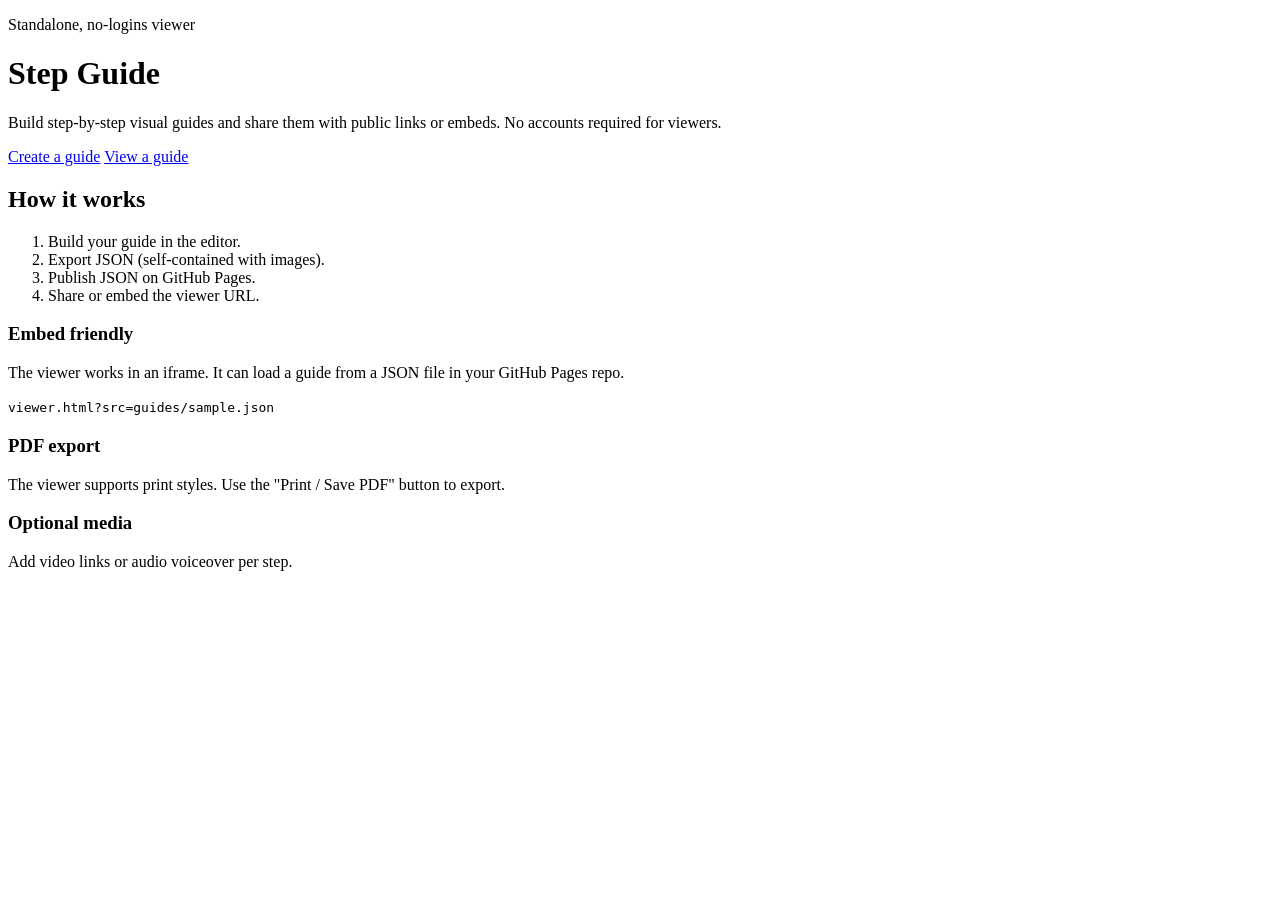
==== index.html @ 1f452249 "Add files via upload" ====
<!doctype html>
<html lang="en">
  <head>
    <meta charset="utf-8" />
    <meta name="viewport" content="width=device-width, initial-scale=1" />
    <title>Step Guide - Static Guide Builder</title>
    <link rel="stylesheet" href="assets/app.css" />
  </head>
  <body>
    <main class="shell">
      <header class="hero">
        <div>
          <p class="eyebrow">Standalone, no-logins viewer</p>
          <h1>Step Guide</h1>
          <p class="lede">
            Build step-by-step visual guides and share them with public links or embeds.
            No accounts required for viewers.
          </p>
          <div class="actions">
            <a class="btn primary" href="editor.html">Create a guide</a>
            <a class="btn" href="viewer.html">View a guide</a>
          </div>
        </div>
        <div class="card">
          <h2>How it works</h2>
          <ol>
            <li>Build your guide in the editor.</li>
            <li>Export JSON (self-contained with images).</li>
            <li>Publish JSON on GitHub Pages.</li>
            <li>Share or embed the viewer URL.</li>
          </ol>
        </div>
      </header>

      <section class="grid">
        <div class="panel">
          <h3>Embed friendly</h3>
          <p>
            The viewer works in an iframe. It can load a guide from a JSON file in
            your GitHub Pages repo.
          </p>
          <code class="code">viewer.html?src=guides/sample.json</code>
        </div>
        <div class="panel">
          <h3>PDF export</h3>
          <p>
            The viewer supports print styles. Use the "Print / Save PDF" button
            to export.
          </p>
        </div>
        <div class="panel">
          <h3>Optional media</h3>
          <p>
            Add video links or audio voiceover per step.
          </p>
        </div>
      </section>
    </main>
  </body>
</html>
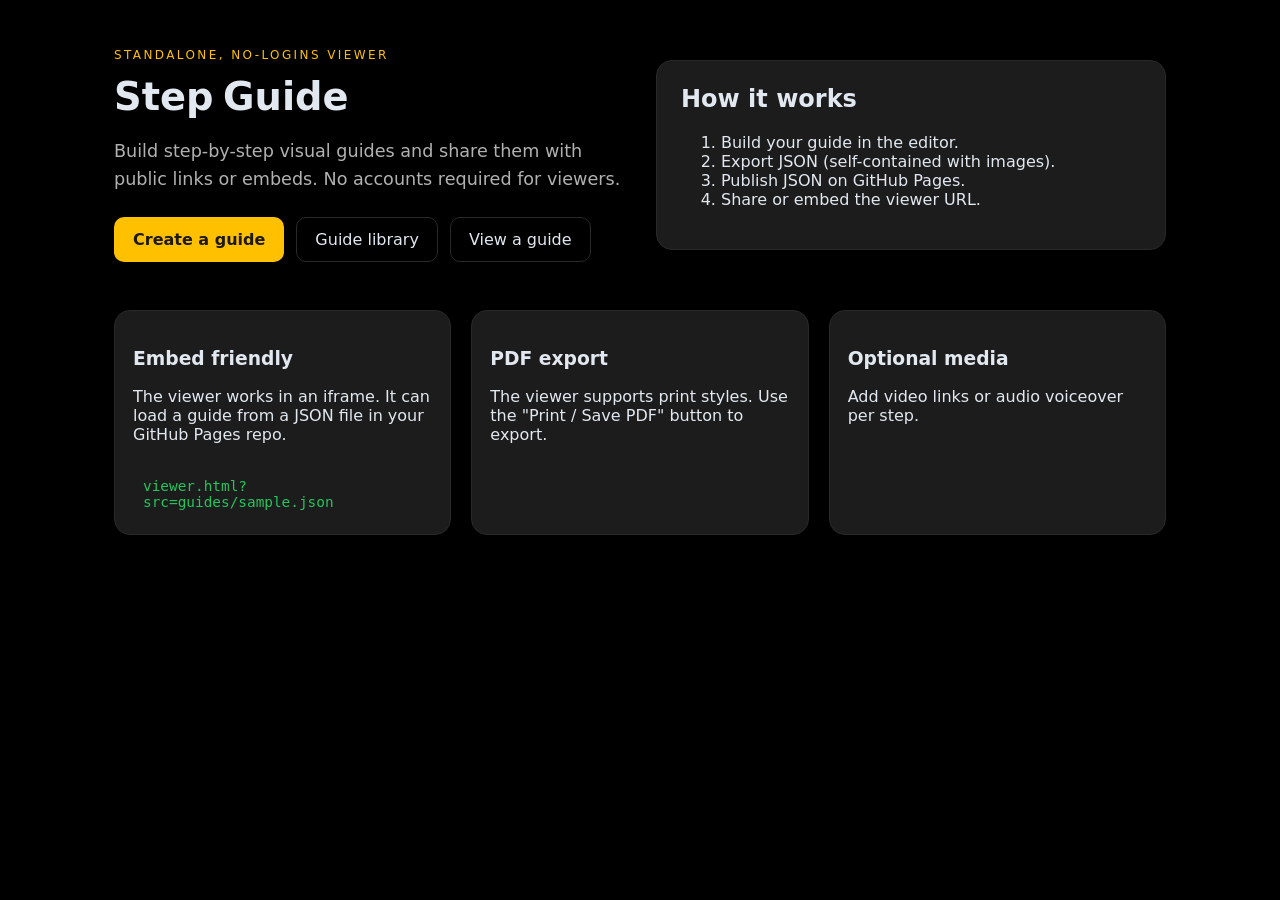
==== commit 0827f3a3: "Guide Library + GitHub Publish Flow What’s new  Guide Library page with search, edit, preview, publi" ====
--- a/index.html
+++ b/index.html
@@ -18,6 +18,7 @@
           </p>
           <div class="actions">
             <a class="btn primary" href="editor.html">Create a guide</a>
+            <a class="btn" href="library.html">Guide library</a>
             <a class="btn" href="viewer.html">View a guide</a>
           </div>
         </div>
--- a/assets/app.css
+++ b/assets/app.css
@@ -0,0 +1,391 @@
+:root {
+  --bg: #000000;
+  --panel: #353535;
+  --accent: #ffc000;
+  --accent-2: #22c55e;
+  --text: #e2e8f0;
+  --muted: #b1b1b1;
+  --card: #1c1c1c;
+  --border: #292929;
+  --shadow: 0 10px 30px rgba(0, 0, 0, 0.45);
+  --radius: 16px;
+  --radius-sm: 10px;
+  --font: "Futura", "Space Grotesk", "Trebuchet MS", system-ui, sans-serif;
+}
+
+* {
+  box-sizing: border-box;
+}
+
+body {
+  margin: 0;
+  font-family: var(--font);
+  /* background: radial-gradient(circle at top, #3b3b3b 0%, #292929 45%, #000000 100%); */
+  background: var(--bg);
+  color: var(--text);
+  min-height: 100vh;
+}
+
+a {
+  color: inherit;
+  text-decoration: none;
+}
+
+.shell {
+  max-width: 1100px;
+  margin: 0 auto;
+  padding: 48px 24px 64px;
+}
+
+.hero {
+  display: grid;
+  grid-template-columns: repeat(auto-fit, minmax(280px, 1fr));
+  gap: 32px;
+  align-items: center;
+}
+
+.eyebrow {
+  text-transform: uppercase;
+  font-size: 12px;
+  letter-spacing: 0.2em;
+  color: var(--accent);
+  margin: 0 0 12px;
+}
+
+h1 {
+  font-size: clamp(2.4rem, 3vw, 3.4rem);
+  letter-spacing: 0em;
+  word-spacing: -0.1em;
+  margin: 0 0 12px;
+}
+
+.lede {
+  color: var(--muted);
+  font-size: 1.1rem;
+  line-height: 1.6;
+}
+
+.actions {
+  margin-top: 24px;
+  display: flex;
+  gap: 12px;
+  flex-wrap: wrap;
+}
+
+.btn {
+  padding: 12px 18px;
+  border: 1px solid var(--border);
+  border-radius: var(--radius-sm);
+  background: transparent;
+  color: var(--text);
+  cursor: pointer;
+  transition: transform 150ms ease, border 150ms ease, background 150ms ease;
+}
+
+.btn.primary {
+  background: var(--accent);
+  color: #1c1917;
+  border-color: transparent;
+  font-weight: 600;
+}
+
+.btn:hover {
+  transform: translateY(-2px);
+  border-color: var(--accent);
+}
+
+.card {
+  background: var(--card);
+  border: 1px solid var(--border);
+  border-radius: var(--radius);
+  padding: 24px;
+  box-shadow: var(--shadow);
+}
+
+.card h2 {
+  margin-top: 0;
+}
+
+.grid {
+  margin-top: 48px;
+  display: grid;
+  gap: 20px;
+  grid-template-columns: repeat(auto-fit, minmax(220px, 1fr));
+}
+
+.panel {
+  border: 1px solid var(--border);
+  border-radius: var(--radius);
+  padding: 18px;
+  background: var(--card);
+}
+
+.code {
+  display: inline-block;
+  margin-top: 12px;
+  padding: 6px 10px;
+  background: var(--card);
+  border-radius: 8px;
+  font-size: 0.9rem;
+  color: var(--accent-2);
+}
+
+.editor-shell,
+.viewer-shell {
+  max-width: 1200px;
+  margin: 0 auto;
+  padding: 32px 20px 64px;
+}
+
+.editor-layout {
+  display: grid;
+  grid-template-columns: 280px 1fr;
+  gap: 24px;
+}
+
+@media (max-width: 900px) {
+  .editor-layout {
+    grid-template-columns: 1fr;
+  }
+}
+
+.panel-list {
+  background: var(--card);
+  border: 1px solid var(--border);
+  border-radius: var(--radius);
+  padding: 16px;
+}
+
+.panel-list h2 {
+  margin: 0 0 12px;
+}
+
+.step-item {
+  padding: 10px;
+  border-radius: 10px;
+  border: 1px solid transparent;
+  cursor: pointer;
+  color: var(--muted);
+  margin-bottom: 8px;
+}
+
+.step-item.active {
+  border-color: var(--accent);
+  background: #ffc00012;
+  color: var(--text);
+}
+
+.step-actions {
+  display: flex;
+  gap: 8px;
+  flex-wrap: wrap;
+  margin-top: 12px;
+}
+
+.form {
+  background: var(--card);
+  border: 1px solid var(--border);
+  border-radius: var(--radius);
+  padding: 20px;
+}
+
+.form label {
+  display: block;
+  margin-bottom: 14px;
+  color: var(--muted);
+}
+
+.form input,
+.form textarea,
+.form select {
+  width: 100%;
+  margin-top: 6px;
+  padding: 10px;
+  background: #101010;
+  border: 1px solid var(--border);
+  border-radius: 10px;
+  color: var(--text);
+  font-family: var(--font);
+}
+
+.form textarea {
+  min-height: 90px;
+  resize: vertical;
+}
+
+.preview {
+  background: #101010;
+  border: 1px dashed var(--border);
+  border-radius: var(--radius);
+  padding: 16px;
+  margin-top: 16px;
+}
+
+.preview img {
+  max-width: 100%;
+  height: auto;
+  display: block;
+  border-radius: 12px;
+}
+
+.marker {
+  position: absolute;
+  transform: translate(-50%, -50%);
+  background: var(--accent);
+  color: #1c1917;
+  font-weight: 700;
+  border-radius: 999px;
+  width: 28px;
+  height: 28px;
+  display: flex;
+  align-items: center;
+  justify-content: center;
+  box-shadow: var(--shadow);
+}
+
+.image-stage {
+  position: relative;
+  display: inline-block;
+  max-width: 100%;
+  overflow: hidden;
+}
+
+.image-stage img {
+  max-width: 100%;
+  height: auto;
+  display: block;
+  border-radius: 12px;
+}
+
+.viewer-header {
+  display: flex;
+  justify-content: space-between;
+  flex-wrap: wrap;
+  gap: 12px;
+  align-items: center;
+  margin-bottom: 24px;
+}
+
+.viewer-step {
+  background: var(--card);
+  border: 1px solid var(--border);
+  border-radius: var(--radius);
+  padding: 20px;
+  margin-bottom: 20px;
+  overflow: hidden;
+}
+
+.viewer-step h3 {
+  margin-top: 0;
+}
+
+.viewer-media {
+  margin-top: 12px;
+}
+
+.viewer-media iframe,
+.viewer-media video {
+  width: 100%;
+  border-radius: 12px;
+  border: 1px solid var(--border);
+}
+
+.audio {
+  margin-top: 12px;
+  width: 100%;
+}
+
+.print-only {
+  display: none;
+}
+
+@media print {
+  body {
+    background: #fff;
+    color: #111;
+  }
+
+  .viewer-shell {
+    padding: 0;
+  }
+
+  .btn,
+  .viewer-header a {
+    display: none;
+  }
+
+  .viewer-step {
+    page-break-inside: avoid;
+  }
+
+  .print-only {
+    display: block;
+  }
+}
+
+.library-panel {
+  background: var(--card);
+  border: 1px solid var(--border);
+  border-radius: var(--radius);
+  padding: 20px;
+  margin-bottom: 24px;
+}
+
+.library-grid {
+  display: grid;
+  grid-template-columns: repeat(auto-fit, minmax(200px, 1fr));
+  gap: 16px;
+}
+
+.library-grid input {
+  width: 100%;
+  margin-top: 6px;
+  padding: 10px;
+  background: #101010;
+  border: 1px solid var(--border);
+  border-radius: 10px;
+  color: var(--text);
+  font-family: var(--font);
+}
+
+.library-header {
+  display: flex;
+  flex-wrap: wrap;
+  align-items: center;
+  justify-content: space-between;
+  gap: 12px;
+  margin-bottom: 16px;
+}
+
+.library-search {
+  min-width: 240px;
+  padding: 10px;
+  border-radius: 10px;
+  border: 1px solid var(--border);
+  background: #101010;
+  color: var(--text);
+}
+
+.library-list {
+  display: grid;
+  gap: 16px;
+}
+
+.library-card {
+  border: 1px solid var(--border);
+  border-radius: var(--radius);
+  padding: 16px;
+  background: #141414;
+  display: grid;
+  gap: 12px;
+}
+
+.library-card h3 {
+  margin: 0 0 6px;
+}
+
+.library-actions {
+  display: flex;
+  flex-wrap: wrap;
+  gap: 8px;
+}
